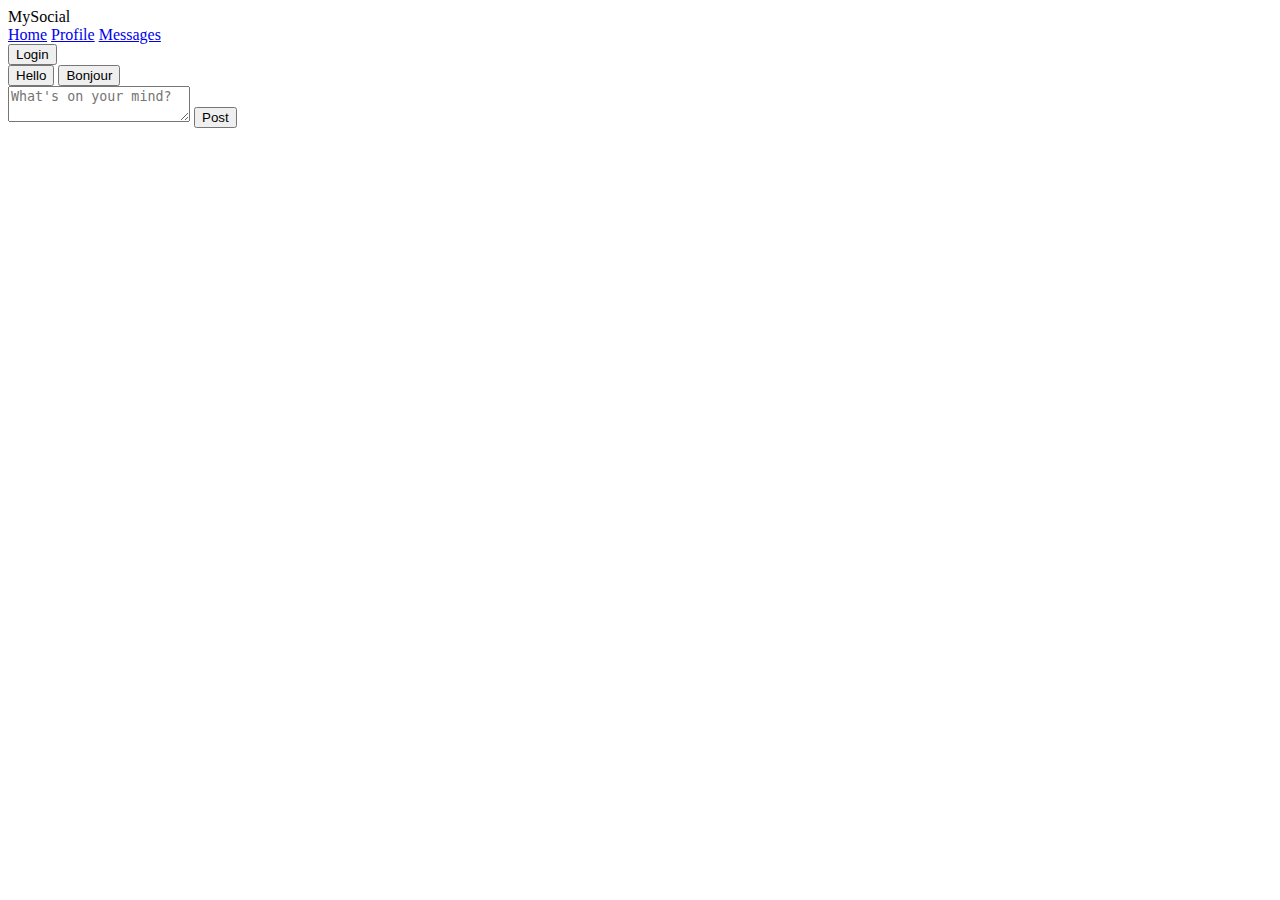
==== index.html @ 3bcc0df7 "Create index.html" ====
<!DOCTYPE html>
<html lang="en">
<head>
    <meta charset="UTF-8">
    <meta name="viewport" content="width=device-width, initial-scale=1.0">
    <title>My Social Media</title>
    <link rel="stylesheet" href="styles.css">
</head>
<body>
    <nav class="navbar">
        <div class="logo">MySocial</div>
        <div class="nav-links">
            <a href="#" class="active">Home</a>
            <a href="#">Profile</a>
            <a href="#">Messages</a>
        </div>
        <button class="login-btn">Login</button>
    </nav>

    <div class="container">
        <div class="greeting-buttons">
            <button onclick="toggleSubButtons('helloButtons')">Hello</button>
            <button onclick="toggleSubButtons('bonjourButtons')">Bonjour</button>
        </div>
        
        <div id="helloButtons" class="sub-buttons" style="display: none;">
            <button onclick="clickButton('er')">er</button>
            <button onclick="clickButton('rt')">rt</button>
            <button onclick="clickButton('ty')">ty</button>
            <button onclick="clickButton('yu')">yu</button>
        </div>

        <div id="bonjourButtons" class="sub-buttons" style="display: none;">
            <button onclick="clickButton('er')">er</button>
            <button onclick="clickButton('rt')">rt</button>
            <button onclick="clickButton('ty')">ty</button>
            <button onclick="clickButton('yu')">yu</button>
        </div>

        <div class="post-form">
            <textarea placeholder="What's on your mind?"></textarea>
            <button>Post</button>
        </div>

        <div class="feed">
            <!-- Posts will be added here -->
        </div>
    </div>

    <script src="script.js"></script>
</body>
</html>
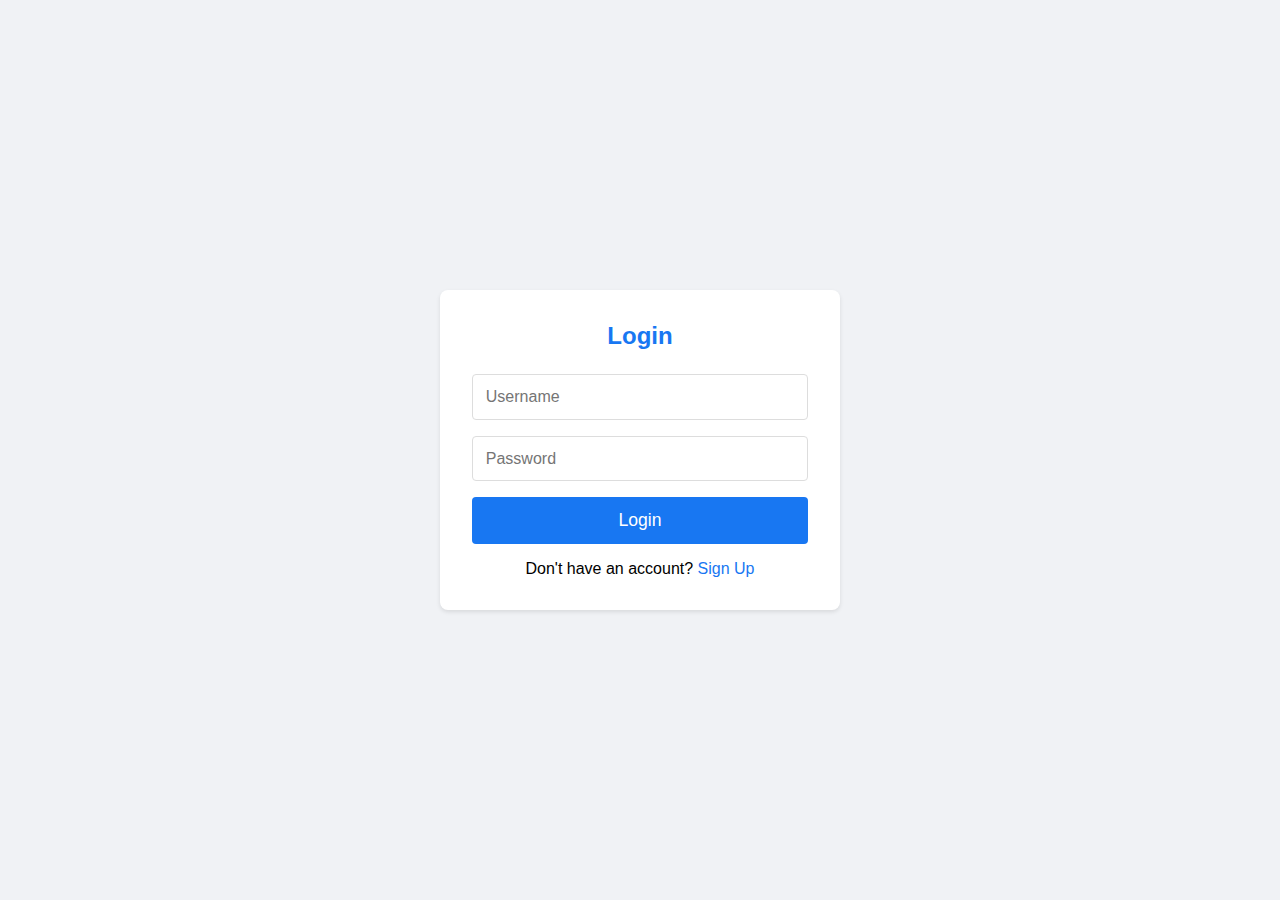
==== commit 551757f3: "Add files via upload" ====
--- a/index.html
+++ b/index.html
@@ -49,4 +49,4 @@
 
     <script src="script.js"></script>
 </body>
-</html> 
+</html> --- a/styles.css
+++ b/styles.css
@@ -0,0 +1,267 @@
+* {
+    margin: 0;
+    padding: 0;
+    box-sizing: border-box;
+}
+
+body {
+    font-family: Arial, sans-serif;
+    background-color: #f0f2f5;
+}
+
+.navbar {
+    background-color: white;
+    padding: 1rem 2rem;
+    display: flex;
+    justify-content: space-between;
+    align-items: center;
+    box-shadow: 0 2px 4px rgba(0,0,0,0.1);
+}
+
+.logo {
+    font-size: 1.5rem;
+    font-weight: bold;
+    color: #1877f2;
+}
+
+.nav-links a {
+    text-decoration: none;
+    color: #65676b;
+    margin: 0 1rem;
+    padding: 0.5rem;
+}
+
+.nav-links a.active {
+    color: #1877f2;
+}
+
+.login-btn {
+    background-color: #1877f2;
+    color: white;
+    border: none;
+    padding: 0.5rem 1rem;
+    border-radius: 4px;
+    cursor: pointer;
+}
+
+.container {
+    max-width: 600px;
+    margin: 2rem auto;
+    padding: 0 1rem;
+}
+
+.post-form {
+    background-color: white;
+    padding: 1rem;
+    border-radius: 8px;
+    margin-bottom: 1rem;
+    box-shadow: 0 1px 2px rgba(0,0,0,0.1);
+}
+
+.post-form textarea {
+    width: 100%;
+    height: 100px;
+    padding: 0.5rem;
+    margin-bottom: 1rem;
+    border: 1px solid #ddd;
+    border-radius: 4px;
+    resize: none;
+}
+
+.post-form button {
+    background-color: #1877f2;
+    color: white;
+    border: none;
+    padding: 0.5rem 1rem;
+    border-radius: 4px;
+    cursor: pointer;
+}
+
+.friends-nearby {
+    background-color: white;
+    padding: 1rem;
+    border-radius: 8px;
+    margin-bottom: 1rem;
+    box-shadow: 0 1px 2px rgba(0,0,0,0.1);
+}
+
+.friend-item {
+    display: flex;
+    align-items: center;
+    padding: 0.5rem;
+    border-bottom: 1px solid #eee;
+}
+
+.friend-avatar {
+    width: 40px;
+    height: 40px;
+    border-radius: 50%;
+    background-color: #1877f2;
+    margin-right: 1rem;
+    display: flex;
+    align-items: center;
+    justify-content: center;
+    color: white;
+}
+
+.friend-info {
+    flex-grow: 1;
+}
+
+.friend-distance {
+    color: #65676b;
+    font-size: 0.9rem;
+}
+
+.greeting-buttons {
+    background-color: white;
+    padding: 1rem;
+    border-radius: 8px;
+    margin-bottom: 1rem;
+    box-shadow: 0 1px 2px rgba(0,0,0,0.1);
+    display: flex;
+    gap: 1rem;
+}
+
+.greeting-buttons button {
+    border: none;
+    padding: 0.5rem 1rem;
+    border-radius: 4px;
+    cursor: pointer;
+    color: black;
+}
+
+.greeting-buttons button:first-child {
+    background-color: #FFD700;
+    color: black;
+}
+
+.greeting-buttons button:last-child {
+    background-color: #4CAF50;
+    color: white;
+}
+
+.sub-buttons {
+    background-color: white;
+    padding: 1rem;
+    border-radius: 8px;
+    margin-bottom: 1rem;
+    box-shadow: 0 1px 2px rgba(0,0,0,0.1);
+    display: flex;
+    gap: 0.5rem;
+}
+
+#helloButtons button {
+    background-color: #FFD700;
+    color: black;
+    border: none;
+    padding: 0.5rem 1rem;
+    border-radius: 4px;
+    cursor: pointer;
+    flex: 1;
+}
+
+#helloButtons button:hover {
+    background-color: #FFC600;
+}
+
+#bonjourButtons button {
+    background-color: #4CAF50;
+    color: white;
+    border: none;
+    padding: 0.5rem 1rem;
+    border-radius: 4px;
+    cursor: pointer;
+    flex: 1;
+}
+
+#bonjourButtons button:hover {
+    background-color: #45a049;
+}
+
+/* Add these new styles for login page */
+.login-container {
+    height: 100vh;
+    display: flex;
+    justify-content: center;
+    align-items: center;
+    background-color: #f0f2f5;
+}
+
+.login-box {
+    background-color: white;
+    padding: 2rem;
+    border-radius: 8px;
+    box-shadow: 0 2px 4px rgba(0,0,0,0.1);
+    width: 100%;
+    max-width: 400px;
+}
+
+.login-box h2 {
+    text-align: center;
+    color: #1877f2;
+    margin-bottom: 1.5rem;
+}
+
+.input-group {
+    margin-bottom: 1rem;
+}
+
+.input-group input {
+    width: 100%;
+    padding: 0.8rem;
+    border: 1px solid #ddd;
+    border-radius: 4px;
+    font-size: 1rem;
+}
+
+.login-btn {
+    width: 100%;
+    padding: 0.8rem;
+    background-color: #1877f2;
+    color: white;
+    border: none;
+    border-radius: 4px;
+    font-size: 1.1rem;
+    cursor: pointer;
+}
+
+.login-btn:hover {
+    background-color: #166fe5;
+} 
+
+/* Add these new styles for signup page */
+.signup-toggle {
+    display: flex;
+    margin-bottom: 1rem;
+    gap: 1rem;
+}
+
+.toggle-btn {
+    flex: 1;
+    padding: 0.5rem;
+    border: 1px solid #1877f2;
+    background: none;
+    color: #1877f2;
+    border-radius: 4px;
+    cursor: pointer;
+}
+
+.toggle-btn.active {
+    background: #1877f2;
+    color: white;
+}
+
+.form-footer {
+    margin-top: 1rem;
+    text-align: center;
+}
+
+.form-footer a {
+    color: #1877f2;
+    text-decoration: none;
+}
+
+.form-footer a:hover {
+    text-decoration: underline;
+} 